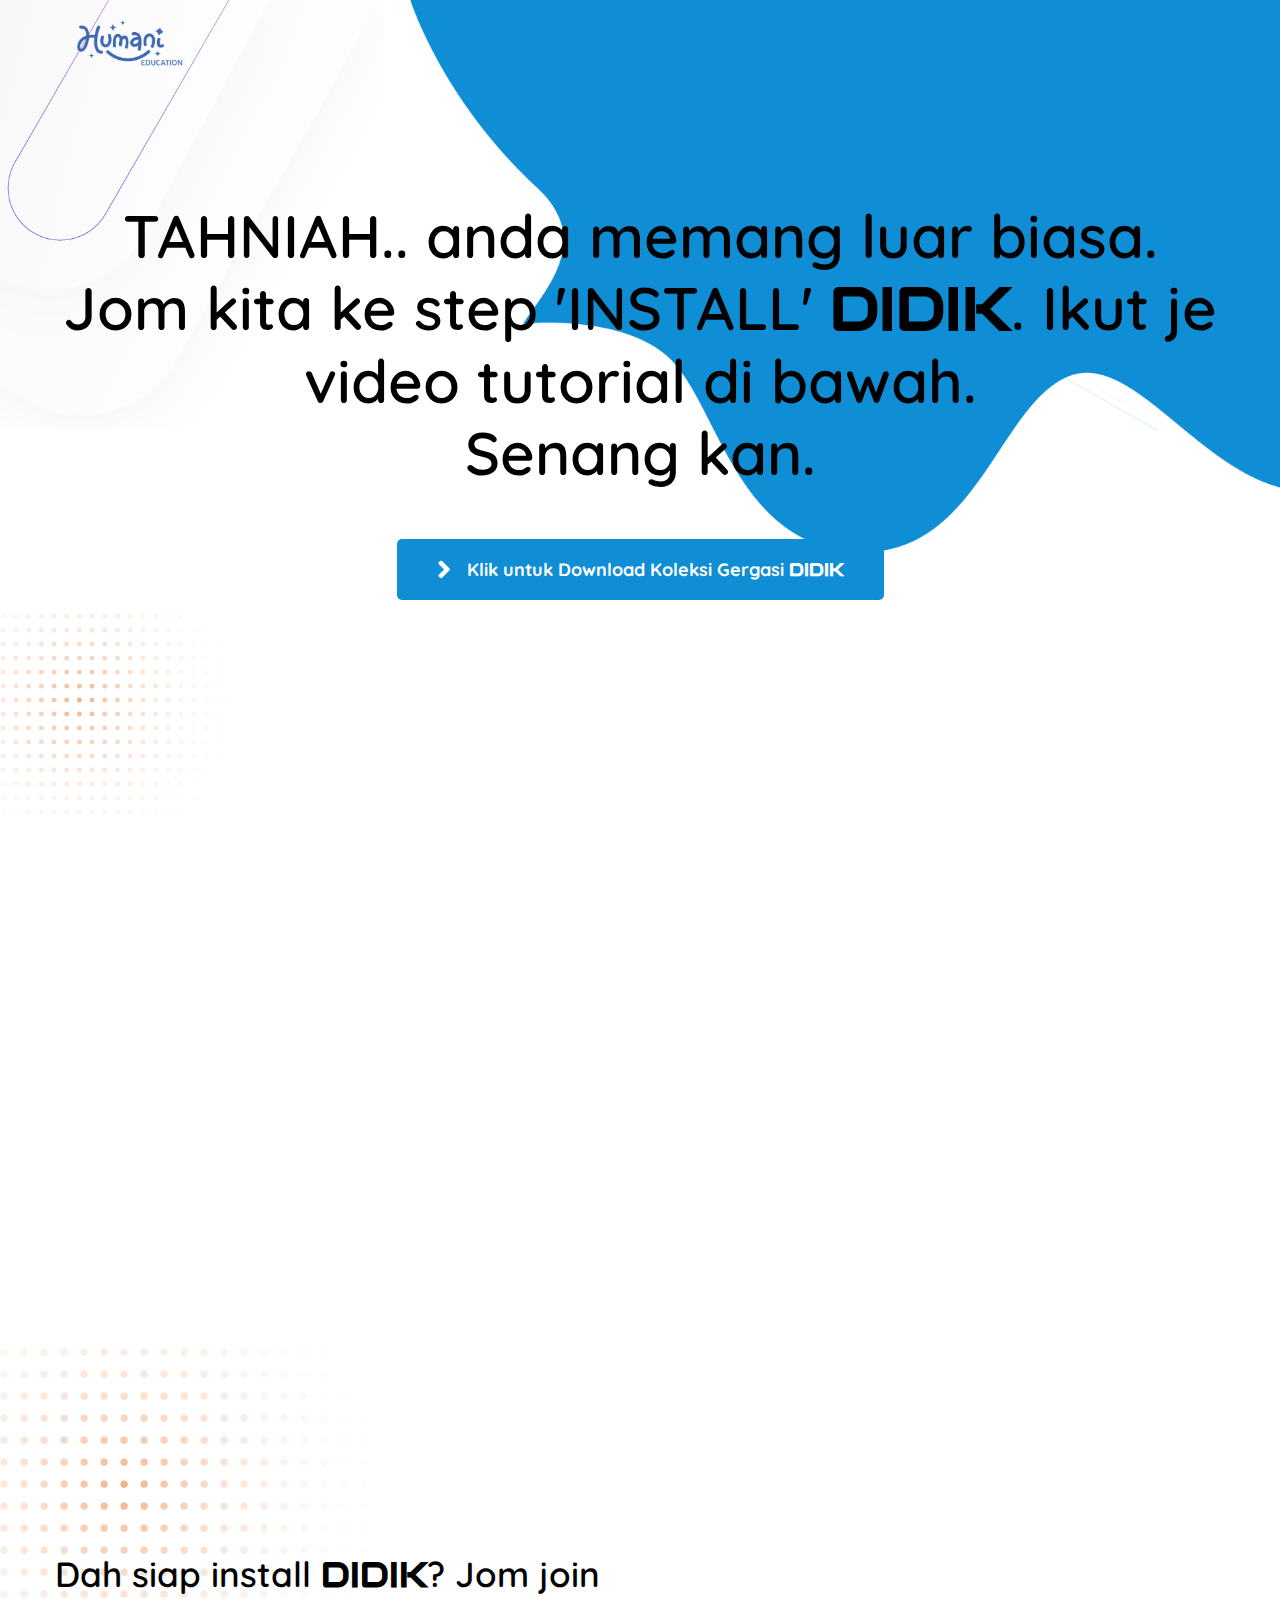
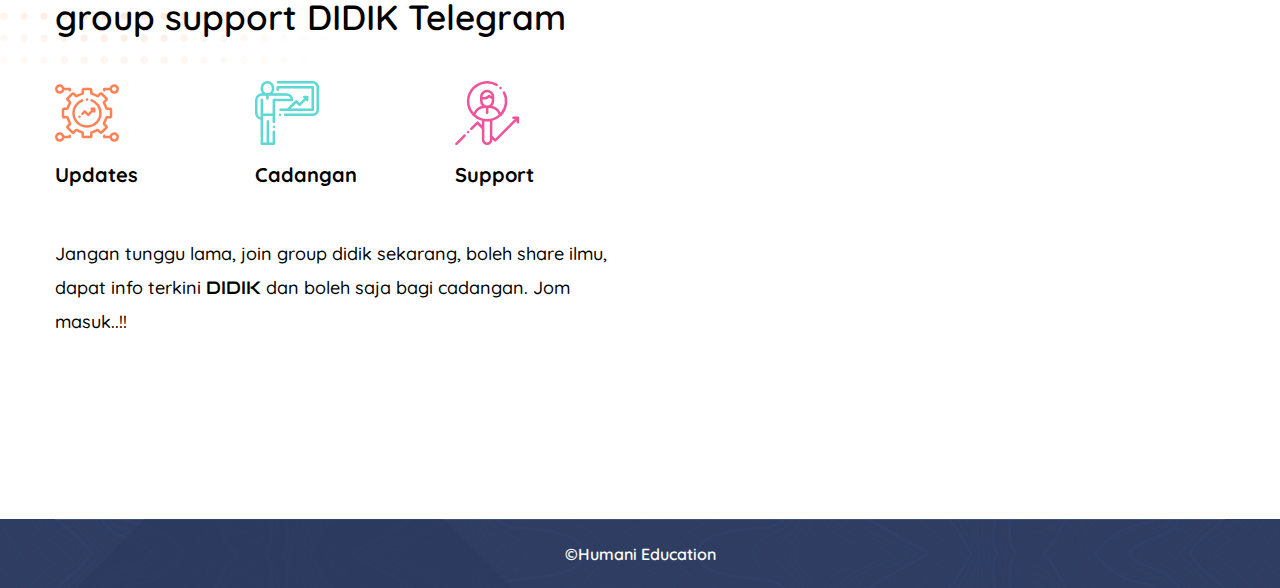
==== installkaw.html @ 41dc665b "v1.0.19-Ray" ====
<!doctype html>
<html class="no-js" lang="en">

<head>
    <meta charset="utf-8">
    
    <!--====== Title ======-->
    <title>Humani Education</title>
    <meta name="description" content="">
    <meta name="viewport" content="width=device-width, initial-scale=1">

    <!--====== Favicon Icon ======-->
    <link rel="shortcut icon" href="assets/images/favicon.png" type="image/png">
    
        
    <!-- CSS
    ============================================ -->

    <!--===== Vendor CSS (Bootstrap & Icon Font) =====-->

    <link rel="stylesheet" href="assets/css/plugins/bootstrap.min.css">
    <link rel="stylesheet" href="assets/css/plugins/fontawesome.min.css">
    <link rel="stylesheet" href="assets/css/plugins/flaticon.css">
    <link rel="stylesheet" href="assets/css/plugins/default.css">


    <!--===== Plugins CSS (All Plugins Files) =====-->
    <link rel="stylesheet" href="assets/css/plugins/animate.css">
    <link rel="stylesheet" href="assets/css/plugins/swiper-bundle.min.css">

    <!--====== Main Style CSS ======-->
    <link rel="stylesheet" href="assets/css/style.css">
    
</head>

<body>
    
    <!--====== Header Start ======-->

    <header class="header-area">
        <nav class="navbar navbar-expand-lg">
            <div class="container position-relative">
                <a class="navbar-brand" href="index.html" style="width: 150px;">
                    <img src="assets/images/logoH.png" alt="Logo">
                </a>

                <button class="navbar-toggler" type="button" data-toggle="collapse" data-target="#navbarContent" style="display:none;">
                    <span class="toggler-icon"></span>
                    <span class="toggler-icon"></span>
                    <span class="toggler-icon"></span>
                </button>
            </div>
        </nav>
    </header>

    <!--====== Header Ends ======-->
    
    <!--====== Banner Start ======-->

    <section id="home" class="banner-area">
        <div class="banner-shape-1">
            <img src="assets/images/shape/shape-2.png" alt="Shape">
        </div>
        <div class="banner-shape-2">
            <img src="assets/images/shape/shape-1.png" alt="Shape">
        </div>
        <div class="banner-shape-3">
            <img src="assets/images/shape/dots.png" alt="Shape">
        </div>

        <div class="banner-content-wrapper">
            <div class="container">
                <div class="row align-items-center">
                    <div class="col-lg-12">
                        <div class="banner-content">
                            <h2 class="title wow fadeInUp center-object" data-wow-duration="1.3s" data-wow-delay="0.2s" style="color: black;">TAHNIAH.. anda memang luar biasa. Jom kita ke step 'INSTALL' <span class="didik-text-logo">DIDIK</span>. Ikut je video tutorial di bawah. <br>Senang kan.</h2>

                            <ul class="download-btn center-object" style="margin-bottom: 30px;">
                                <li>
                                    <a class="apple-store wow fadeInUp" data-wow-duration="1.3s" data-wow-delay="1.2s" href="https://f000.backblazeb2.com/file/humEdu/latest/setup.msi">
                                        <span class="text-2">Klik untuk Download Koleksi Gergasi <span class="didik-text-logo">DIDIK</span></span>
                                        <i class="fas fa-angle-right"></i>
                                    </a>
                                </li>
                            </ul>
                            <div class="video-container"><iframe width="700" height="400" src="https://www.youtube.com/embed/MKi8xhyiDTc?rel=0&autoplay=0&showinfo=0&controls=0" frameborder="0" allow="accelerometer; autoplay; clipboard-write; encrypted-media; gyroscope; picture-in-picture" allowfullscreen></iframe></div>
                        </div>
                    </div>
                </div>
            </div>
        </div>
    </section>

    <section id="discover" class="discover-area">
        <div class="discover-shape shape-1">
            <img src="assets/images/shape/dots-2.png" alt="">
        </div>

        <div class="container">
            <div class="row">
                <div class="col-lg-6">
                    <div class="discover-content-wrapper">
                        <div class="section-title">
                            <!-- <p class="sub-title">After service sale</p> -->
                            <h2 class="title">Dah siap install <span class="didik-text-logo">DIDIK</span>? Jom join group support DIDIK Telegram</h2>
                        </div>
                        <div class="discover-items">
                            <div class="row">
                                <div class="col-sm-4">
                                    <div class="single-item item-1">
                                        <div class="item-icon">
                                            <i class="flaticon-strategy"></i>
                                        </div>
                                        <div class="item-text">
                                            <h4 class="title">Updates</h4>
                                        </div>
                                    </div>
                                </div>
                                <div class="col-sm-4">
                                    <div class="single-item item-2">
                                        <div class="item-icon">
                                            <i class="flaticon-training"></i>
                                        </div>
                                        <div class="item-text">
                                            <h4 class="title">Cadangan</h4>
                                        </div>
                                    </div>
                                </div>
                                <div class="col-sm-4">
                                    <div class="single-item item-3">
                                        <div class="item-icon">
                                            <i class="flaticon-human-resources"></i>
                                        </div>
                                        <div class="item-text">
                                            <h4 class="title">Support</h4>
                                        </div>
                                    </div>
                                </div>
                            </div>
                        </div>
                        <div class="discover-content">
                            <p>Jangan tunggu lama, join group didik sekarang, boleh share ilmu, dapat info terkini <span class="didik-text-logo">DIDIK</span> dan boleh saja bagi cadangan. Jom masuk..!! </p>
                            <div class="center-object">
                            <a class="apple-store wow fadeInUp join-tele" data-wow-duration="1.3s" data-wow-delay="1.2s" href="https://t.me/joinchat/RPLn8Mg7XAWfOtCf">
                                <span class="text-2"><i class="fab fa-telegram" style="margin:0px 7px;"></i>Klik sini Join Group Telegram <span class="didik-text-logo">DIDIK</span></span>
                            </a>
                            </div>
                        </div>
                    </div>
                </div>
            </div>
        </div>
        <div class="discover-image wow fadeIn" data-wow-duration="1s" data-wow-delay="0.4s">
            <div class="image">
                <img src="assets/images/support.png" alt="">
            </div>
        </div>
    </section>

    
    <!--====== Footer Start ======-->

    <footer id="footer" class="footer-area bg_cover" style="background-image: url(assets/images/footer-bg.jpg);">
        <div class="footer-shape shape-1"></div>

        <div class="container">
            <div class="footer-copyright text-center">
                <p style="color: white;">&copy;<a href="#" style="color: white;">Humani Education</a></p>
            </div>
        </div>
    </footer>

    <!--====== Footer Ends ======-->

    <!--====== BACK TOP TOP PART START ======-->

    <a href="#" class="back-to-top"><i class="fal fa-chevron-up"></i></a>

    <!--====== BACK TOP TOP PART ENDS ======-->




    <!--====== Jquery js ======-->
    <script src="assets/js/vendor/jquery-3.5.1.min.js"></script>
    <script src="assets/js/vendor/modernizr-3.7.1.min.js"></script>
    
    <!--====== All Plugins js ======-->
    <script src="assets/js/plugins/popper.min.js"></script>
    <script src="assets/js/plugins/bootstrap.min.js"></script>
    <script src="assets/js/plugins/swiper-bundle.min.js"></script>
    <script src="assets/js/plugins/jquery.easing.min.js"></script>
    <script src="assets/js/plugins/scrolling-nav.js"></script>
    <script src="assets/js/plugins/wow.min.js"></script>
    
    
    <!--====== Main Activation  js ======-->
    <script src="assets/js/main.js"></script>

    
</body>

</html>
---- assets/css/plugins/flaticon.css ----
/*
  	Flaticon icon font: Flaticon
  	Creation date: 24/07/2020 17:14
  	*/

@font-face {
  font-family: "Flaticon";
  src: url("../../fonts/Flaticon.eot");
  src: url("../../fonts/Flaticon.eot?#iefix") format("embedded-opentype"),
       url("../../fonts/Flaticon.woff2") format("woff2"),
       url("../../fonts/Flaticon.woff") format("woff"),
       url("../../fonts/Flaticon.ttf") format("truetype"),
       url("../../fonts/Flaticon.svg#Flaticon") format("svg");
  font-weight: normal;
  font-style: normal;
}

@media screen and (-webkit-min-device-pixel-ratio:0) {
  @font-face {
    font-family: "Flaticon";
    src: url("../../fonts/Flaticon.svg#Flaticon") format("svg");
  }
}

[class^="flaticon-"]:before, [class*=" flaticon-"]:before,
[class^="flaticon-"]:after, [class*=" flaticon-"]:after {   
  font-family: Flaticon;
  font-style: normal;
}

.flaticon-smartphone-2:before { content: "\f100"; }
.flaticon-smartphone:before { content: "\f101"; }
.flaticon-smartphone-1:before { content: "\f102"; }
.flaticon-strategy:before { content: "\f103"; }
.flaticon-training:before { content: "\f104"; }
.flaticon-human-resources:before { content: "\f105"; }
.flaticon-send:before { content: "\f106"; }
.flaticon-shuttle:before { content: "\f107"; }
.flaticon-plane:before { content: "\f108"; }
---- assets/css/plugins/default.css ----
/* Deafult Margin & Padding */
/*-- Margin Top --*/
.mt-5 {
	margin-top: 5px;
}
.mt-10 {
	margin-top: 10px;
}
.mt-15 {
	margin-top: 15px;
}
.mt-20 {
	margin-top: 20px;
}
.mt-25 {
	margin-top: 25px;
}
.mt-30 {
	margin-top: 30px;
}
.mt-35 {
	margin-top: 35px;
}
.mt-40 {
	margin-top: 40px;
}
.mt-45 {
	margin-top: 45px;
}
.mt-50 {
	margin-top: 50px;
}
.mt-55 {
	margin-top: 55px;
}
.mt-60 {
	margin-top: 60px;
}
.mt-65 {
	margin-top: 65px;
}
.mt-70 {
	margin-top: 70px;
}
.mt-75 {
	margin-top: 75px;
}
.mt-80 {
	margin-top: 80px;
}
.mt-85 {
	margin-top: 85px;
}
.mt-90 {
	margin-top: 90px;
}
.mt-95 {
	margin-top: 95px;
}
.mt-100 {
	margin-top: 100px;
}
.mt-105 {
	margin-top: 105px;
}
.mt-110 {
	margin-top: 110px;
}
.mt-115 {
	margin-top: 115px;
}
.mt-120 {
	margin-top: 120px;
}
.mt-125 {
	margin-top: 125px;
}
.mt-130 {
	margin-top: 130px;
}
.mt-135 {
	margin-top: 135px;
}
.mt-140 {
	margin-top: 140px;
}
.mt-145 {
	margin-top: 145px;
}
.mt-150 {
	margin-top: 150px;
}
.mt-155 {
	margin-top: 155px;
}
.mt-160 {
	margin-top: 160px;
}
.mt-165 {
	margin-top: 165px;
}
.mt-170 {
	margin-top: 170px;
}
.mt-175 {
	margin-top: 175px;
}
.mt-180 {
	margin-top: 180px;
}
.mt-185 {
	margin-top: 185px;
}
.mt-190 {
	margin-top: 190px;
}
.mt-195 {
	margin-top: 195px;
}
.mt-200 {
	margin-top: 200px;
}
/*-- Margin Bottom --*/

.mb-5 {
	margin-bottom: 5px;
}
.mb-10 {
	margin-bottom: 10px;
}
.mb-15 {
	margin-bottom: 15px;
}
.mb-20 {
	margin-bottom: 20px;
}
.mb-25 {
	margin-bottom: 25px;
}
.mb-30 {
	margin-bottom: 30px;
}
.mb-35 {
	margin-bottom: 35px;
}
.mb-40 {
	margin-bottom: 40px;
}
.mb-45 {
	margin-bottom: 45px;
}
.mb-50 {
	margin-bottom: 50px;
}
.mb-55 {
	margin-bottom: 55px;
}
.mb-60 {
	margin-bottom: 60px;
}
.mb-65 {
	margin-bottom: 65px;
}
.mb-70 {
	margin-bottom: 70px;
}
.mb-75 {
	margin-bottom: 75px;
}
.mb-80 {
	margin-bottom: 80px;
}
.mb-85 {
	margin-bottom: 85px;
}
.mb-90 {
	margin-bottom: 90px;
}
.mb-95 {
	margin-bottom: 95px;
}
.mb-100 {
	margin-bottom: 100px;
}
.mb-105 {
	margin-bottom: 105px;
}
.mb-110 {
	margin-bottom: 110px;
}
.mb-115 {
	margin-bottom: 115px;
}
.mb-120 {
	margin-bottom: 120px;
}
.mb-125 {
	margin-bottom: 125px;
}
.mb-130 {
	margin-bottom: 130px;
}
.mb-135 {
	margin-bottom: 135px;
}
.mb-140 {
	margin-bottom: 140px;
}
.mb-145 {
	margin-bottom: 145px;
}
.mb-150 {
	margin-bottom: 150px;
}
.mb-155 {
	margin-bottom: 155px;
}
.mb-160 {
	margin-bottom: 160px;
}
.mb-165 {
	margin-bottom: 165px;
}
.mb-170 {
	margin-bottom: 170px;
}
.mb-175 {
	margin-bottom: 175px;
}
.mb-180 {
	margin-bottom: 180px;
}
.mb-185 {
	margin-bottom: 185px;
}
.mb-190 {
	margin-bottom: 190px;
}
.mb-195 {
	margin-bottom: 195px;
}
.mb-200 {
	margin-bottom: 200px;
}
/*-- margin left --*/
.ml-5 {
	margin-left: 5px;
}
.ml-10 {
	margin-left: 10px;
}
.ml-15 {
	margin-left: 15px;
}
.ml-20 {
	margin-left: 20px;
}
.ml-25 {
	margin-left: 25px;
}
.ml-30 {
	margin-left: 30px;
}
.ml-35 {
	margin-left: 35px;
}
.ml-40 {
	margin-left: 40px;
}
.ml-45 {
	margin-left: 45px;
}
.ml-50 {
	margin-left: 50px;
}
.ml-55 {
	margin-left: 55px;
}
.ml-60 {
	margin-left: 60px;
}
.ml-65 {
	margin-left: 65px;
}
.ml-70 {
	margin-left: 70px;
}
.ml-75 {
	margin-left: 75px;
}
.ml-80 {
	margin-left: 80px;
}
.ml-85 {
	margin-left: 85px;
}
.ml-90 {
	margin-left: 90px;
}
.ml-95 {
	margin-left: 95px;
}
.ml-100 {
	margin-left: 100px;
}
.ml-105 {
	margin-left: 105px;
}
.ml-110 {
	margin-left: 110px;
}
.ml-115 {
	margin-left: 115px;
}
.ml-120 {
	margin-left: 120px;
}
.ml-125 {
	margin-left: 125px;
}
.ml-130 {
	margin-left: 130px;
}
.ml-135 {
	margin-left: 135px;
}
.ml-140 {
	margin-left: 140px;
}
.ml-145 {
	margin-left: 145px;
}
.ml-150 {
	margin-left: 150px;
}
.ml-155 {
	margin-left: 155px;
}
.ml-160 {
	margin-left: 160px;
}
.ml-165 {
	margin-left: 165px;
}
.ml-170 {
	margin-left: 170px;
}
.ml-175 {
	margin-left: 175px;
}
.ml-180 {
	margin-left: 180px;
}
.ml-185 {
	margin-left: 185px;
}
.ml-190 {
	margin-left: 190px;
}
.ml-195 {
	margin-left: 195px;
}
.ml-200 {
	margin-left: 200px;
}
/*-- margin right --*/
.mr-5 {
	margin-right: 5px;
}
.mr-10 {
	margin-right: 10px;
}
.mr-15 {
	margin-right: 15px;
}
.mr-20 {
	margin-right: 20px;
}
.mr-25 {
	margin-right: 25px;
}
.mr-30 {
	margin-right: 30px;
}
.mr-35 {
	margin-right: 35px;
}
.mr-40 {
	margin-right: 40px;
}
.mr-45 {
	margin-right: 45px;
}
.mr-50 {
	margin-right: 50px;
}
.mr-55 {
	margin-right: 55px;
}
.mr-60 {
	margin-right: 60px;
}
.mr-65 {
	margin-right: 65px;
}
.mr-70 {
	margin-right: 70px;
}
.mr-75 {
	margin-right: 75px;
}
.mr-80 {
	margin-right: 80px;
}
.mr-85 {
	margin-right: 85px;
}
.mr-90 {
	margin-right: 90px;
}
.mr-95 {
	margin-right: 95px;
}
.mr-100 {
	margin-right: 100px;
}
.mr-105 {
	margin-right: 105px;
}
.mr-110 {
	margin-right: 110px;
}
.mr-115 {
	margin-right: 115px;
}
.mr-120 {
	margin-right: 120px;
}
.mr-125 {
	margin-right: 125px;
}
.mr-130 {
	margin-right: 130px;
}
.mr-135 {
	margin-right: 135px;
}
.mr-140 {
	margin-right: 140px;
}
.mr-145 {
	margin-right: 145px;
}
.mr-150 {
	margin-right: 150px;
}
.mr-155 {
	margin-right: 155px;
}
.mr-160 {
	margin-right: 160px;
}
.mr-165 {
	margin-right: 165px;
}
.mr-170 {
	margin-right: 170px;
}
.mr-175 {
	margin-right: 175px;
}
.mr-180 {
	margin-right: 180px;
}
.mr-185 {
	margin-right: 185px;
}
.mr-190 {
	margin-right: 190px;
}
.mr-195 {
	margin-right: 195px;
}
.mr-200 {
	margin-right: 200px;
}


/*-- Padding Top --*/

.pt-5 {
	padding-top: 5px;
}
.pt-10 {
	padding-top: 10px;
}
.pt-15 {
	padding-top: 15px;
}
.pt-20 {
	padding-top: 20px;
}
.pt-25 {
	padding-top: 25px;
}
.pt-30 {
	padding-top: 30px;
}
.pt-35 {
	padding-top: 35px;
}
.pt-40 {
	padding-top: 40px;
}
.pt-45 {
	padding-top: 45px;
}
.pt-50 {
	padding-top: 50px;
}
.pt-55 {
	padding-top: 55px;
}
.pt-60 {
	padding-top: 60px;
}
.pt-65 {
	padding-top: 65px;
}
.pt-70 {
	padding-top: 70px;
}
.pt-75 {
	padding-top: 75px;
}
.pt-80 {
	padding-top: 80px;
}
.pt-85 {
	padding-top: 85px;
}
.pt-90 {
	padding-top: 90px;
}
.pt-95 {
	padding-top: 95px;
}
.pt-100 {
	padding-top: 100px;
}
.pt-105 {
	padding-top: 105px;
}
.pt-110 {
	padding-top: 110px;
}
.pt-115 {
	padding-top: 115px;
}
.pt-120 {
	padding-top: 120px;
}
.pt-125 {
	padding-top: 125px;
}
.pt-130 {
	padding-top: 130px;
}
.pt-135 {
	padding-top: 135px;
}
.pt-140 {
	padding-top: 140px;
}
.pt-145 {
	padding-top: 145px;
}
.pt-150 {
	padding-top: 150px;
}
.pt-155 {
	padding-top: 155px;
}
.pt-160 {
	padding-top: 160px;
}
.pt-165 {
	padding-top: 165px;
}
.pt-170 {
	padding-top: 170px;
}
.pt-175 {
	padding-top: 175px;
}
.pt-180 {
	padding-top: 180px;
}
.pt-185 {
	padding-top: 185px;
}
.pt-190 {
	padding-top: 190px;
}
.pt-195 {
	padding-top: 195px;
}
.pt-200 {
	padding-top: 200px;
}
/*-- Padding Bottom --*/

.pb-5 {
	padding-bottom: 5px;
}
.pb-10 {
	padding-bottom: 10px;
}
.pb-15 {
	padding-bottom: 15px;
}
.pb-20 {
	padding-bottom: 20px;
}
.pb-25 {
	padding-bottom: 25px;
}
.pb-30 {
	padding-bottom: 30px;
}
.pb-35 {
	padding-bottom: 35px;
}
.pb-40 {
	padding-bottom: 40px;
}
.pb-45 {
	padding-bottom: 45px;
}
.pb-50 {
	padding-bottom: 50px;
}
.pb-55 {
	padding-bottom: 55px;
}
.pb-60 {
	padding-bottom: 60px;
}
.pb-65 {
	padding-bottom: 65px;
}
.pb-70 {
	padding-bottom: 70px;
}
.pb-75 {
	padding-bottom: 75px;
}
.pb-80 {
	padding-bottom: 80px;
}
.pb-85 {
	padding-bottom: 85px;
}
.pb-90 {
	padding-bottom: 90px;
}
.pb-95 {
	padding-bottom: 95px;
}
.pb-100 {
	padding-bottom: 100px;
}
.pb-105 {
	padding-bottom: 105px;
}
.pb-110 {
	padding-bottom: 110px;
}
.pb-115 {
	padding-bottom: 115px;
}
.pb-120 {
	padding-bottom: 120px;
}
.pb-125 {
	padding-bottom: 125px;
}
.pb-130 {
	padding-bottom: 130px;
}
.pb-135 {
	padding-bottom: 135px;
}
.pb-140 {
	padding-bottom: 140px;
}
.pb-145 {
	padding-bottom: 145px;
}
.pb-150 {
	padding-bottom: 150px;
}
.pb-155 {
	padding-bottom: 155px;
}
.pb-160 {
	padding-bottom: 160px;
}
.pb-165 {
	padding-bottom: 165px;
}
.pb-170 {
	padding-bottom: 170px;
}
.pb-175 {
	padding-bottom: 175px;
}
.pb-180 {
	padding-bottom: 180px;
}
.pb-185 {
	padding-bottom: 185px;
}
.pb-190 {
	padding-bottom: 190px;
}
.pb-195 {
	padding-bottom: 195px;
}
.pb-200 {
	padding-bottom: 200px;
}

/*-- Padding left --*/

.pl-0 {
	padding-left: 0px;
}
.pl-5 {
	padding-left: 5px;
}
.pl-10 {
	padding-left: 10px;
}
.pl-15 {
	padding-left: 15px;
}
.pl-20 {
	padding-left: 20px;
}
.pl-25 {
	padding-left: 25px;
}
.pl-30 {
	padding-left: 30px;
}
.pl-35 {
	padding-left: 35px;
}
.pl-40 {
	padding-left: 40px;
}
.pl-45 {
	padding-left: 45px;
}
.pl-50 {
	padding-left: 50px;
}
.pl-55 {
	padding-left: 55px;
}
.pl-60 {
	padding-left: 60px;
}
.pl-65 {
	padding-left: 65px;
}
.pl-70 {
	padding-left: 70px;
}
.pl-75 {
	padding-left: 75px;
}
.pl-80 {
	padding-left: 80px;
}
.pl-85 {
	padding-left: 85px;
}
.pl-90 {
	padding-left: 90px;
}
.pl-100 {
	padding-left: 100px;
}
.pl-105 {
	padding-left: 105px;
}
.pl-110 {
	padding-left: 110px;
}
.pl-115 {
	padding-left: 115px;
}
.pl-120 {
	padding-left: 120px;
}
.pl-125 {
	padding-left: 125px;
}
/*-- Padding right --*/

.pr-0 {
	padding-right: 0px;
}
.pr-5 {
	padding-right: 5px;
}
.pr-10 {
	padding-right: 10px;
}
.pr-15 {
	padding-right: 15px;
}
.pr-20 {
	padding-right: 20px;
}
.pr-25 {
	padding-right: 25px;
}
.pr-30 {
	padding-right: 30px;
}
.pr-35 {
	padding-right: 35px;
}
.pr-40 {
	padding-right: 40px;
}
.pr-45 {
	padding-right: 45px;
}
.pr-50 {
	padding-right: 50px;
}
.pr-55 {
	padding-right: 55px;
}
.pr-60 {
	padding-right: 60px;
}
.pr-65 {
	padding-right: 65px;
}
.pr-70 {
	padding-right: 70px;
}
.pr-75 {
	padding-right: 75px;
}
.pr-80 {
	padding-right: 80px;
}
.pr-85 {
	padding-right: 85px;
}
.pr-90 {
	padding-right: 90px;
}
.pr-95 {
	padding-right: 95px;
}
.pr-100 {
	padding-right: 100px;
}
.pr-105 {
	padding-right: 105px;
}
/* Background Color */

.gray-bg {
	background: #f6f6f6;
}
.white-bg {
	background: #fff;
}
.black-bg {
	background: #222;
}
/* Color */

.white {
	color: #fff;
}
.black {
	color: #222;
}
/* black overlay */

[data-overlay] {
	position: relative;
}
[data-overlay]::before {
	background: #000 none repeat scroll 0 0;
	content: "";
	height: 100%;
	left: 0;
	position: absolute;
	top: 0;
	width: 100%;
	z-index: 1;
}
[data-overlay="3"]::before {
	opacity: 0.3;
}
[data-overlay="4"]::before {
	opacity: 0.4;
}
[data-overlay="5"]::before {
	opacity: 0.5;
}
[data-overlay="6"]::before {
	opacity: 0.6;
}
[data-overlay="7"]::before {
	opacity: 0.7;
}
[data-overlay="8"]::before {
	opacity: 0.8;
}
[data-overlay="9"]::before {
	opacity: 0.9;
}
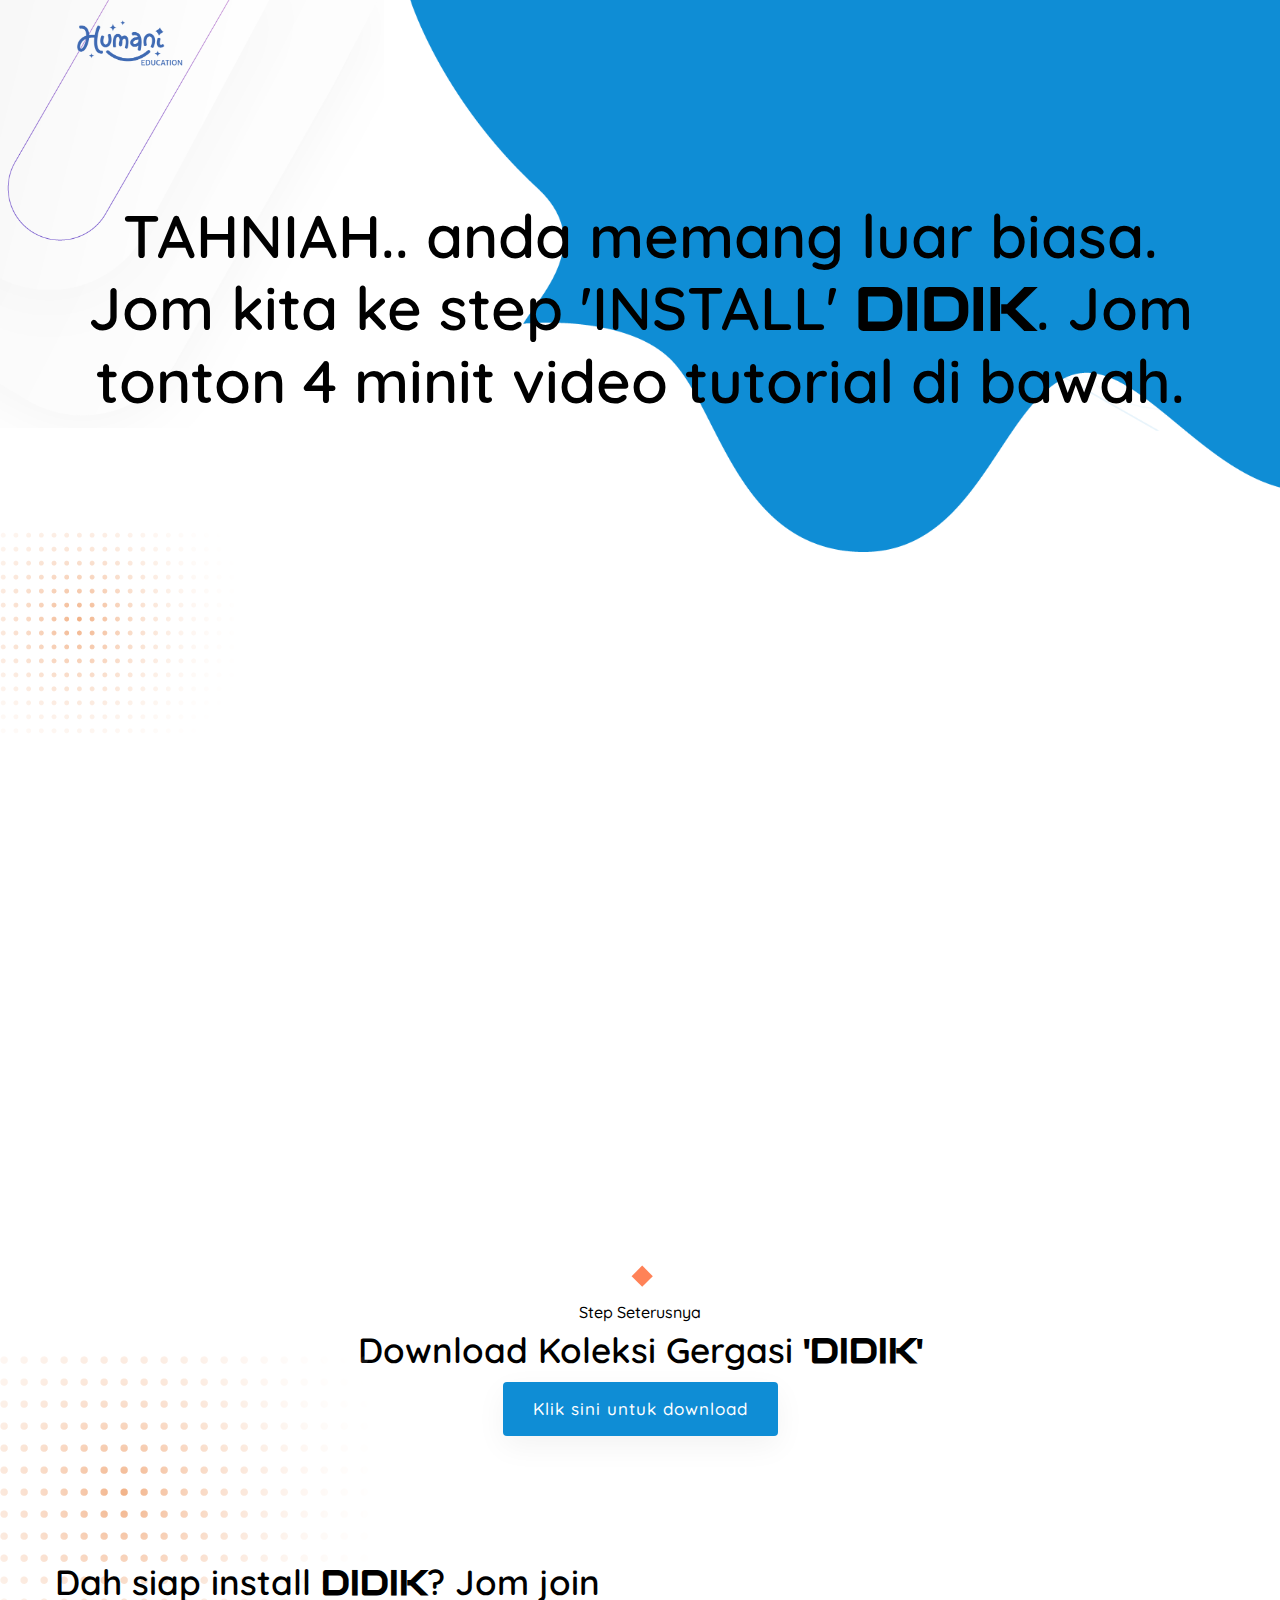
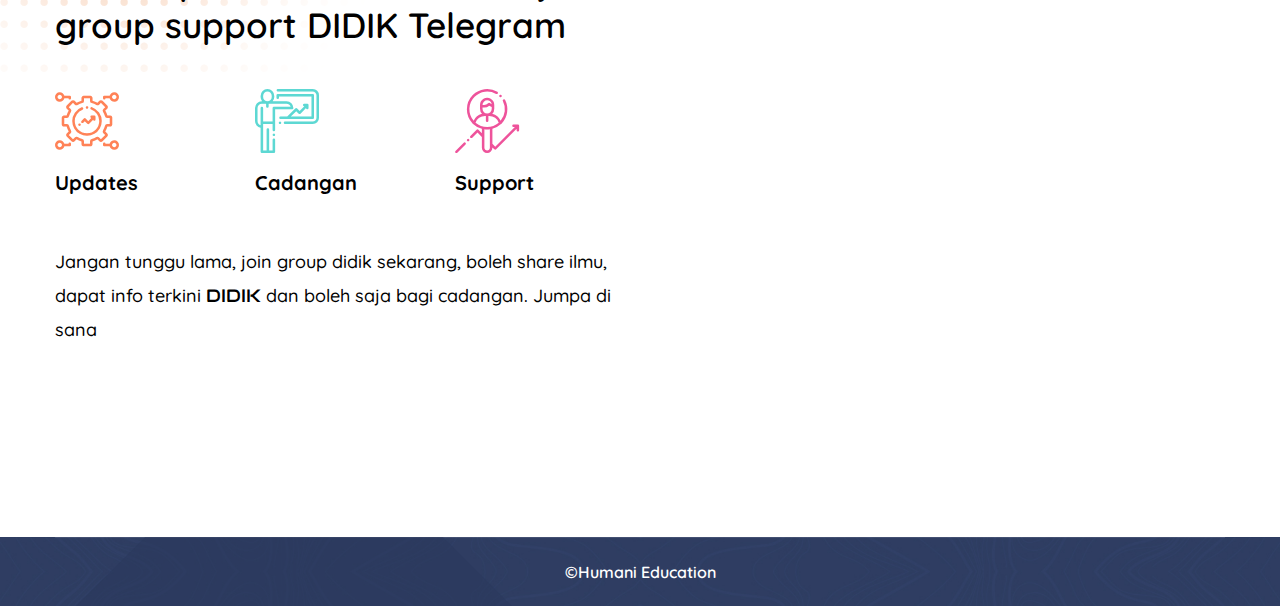
==== commit 9647f67e: "v1.0.20-Ray" ====
--- a/installkaw.html
+++ b/installkaw.html
@@ -73,18 +73,23 @@
                 <div class="row align-items-center">
                     <div class="col-lg-12">
                         <div class="banner-content">
-                            <h2 class="title wow fadeInUp center-object" data-wow-duration="1.3s" data-wow-delay="0.2s" style="color: black;">TAHNIAH.. anda memang luar biasa. Jom kita ke step 'INSTALL' <span class="didik-text-logo">DIDIK</span>. Ikut je video tutorial di bawah. <br>Senang kan.</h2>
-
-                            <ul class="download-btn center-object" style="margin-bottom: 30px;">
-                                <li>
-                                    <a class="apple-store wow fadeInUp" data-wow-duration="1.3s" data-wow-delay="1.2s" href="https://f000.backblazeb2.com/file/humEdu/latest/setup.msi">
-                                        <span class="text-2">Klik untuk Download Koleksi Gergasi <span class="didik-text-logo">DIDIK</span></span>
-                                        <i class="fas fa-angle-right"></i>
-                                    </a>
-                                </li>
-                            </ul>
-                            <div class="video-container"><iframe width="700" height="400" src="https://www.youtube.com/embed/MKi8xhyiDTc?rel=0&autoplay=0&showinfo=0&controls=0" frameborder="0" allow="accelerometer; autoplay; clipboard-write; encrypted-media; gyroscope; picture-in-picture" allowfullscreen></iframe></div>
-                        </div>
+                            <h2 class="title wow center-object" data-wow-duration="1.3s" data-wow-delay="0.2s" style="color: black;margin-bottom:50px;">TAHNIAH.. anda memang luar biasa. Jom kita ke step 'INSTALL' <span class="didik-text-logo">DIDIK</span>. Jom tonton 4 minit video tutorial di bawah.</h2>
+                            <div class="video-container"><iframe width="700" height="400" src="https://www.youtube.com/embed/vUo9oXncBe4?rel=0&autoplay=0&showinfo=0&controls=1" frameborder="0" allow="accelerometer; autoplay; clipboard-write; encrypted-media; gyroscope; picture-in-picture" allowfullscreen></iframe></div>
+                        </div>
+                    </div>
+                </div>
+            </div>
+        </div>
+    </section>
+
+    <section id="screenshot" class="screenshot-area" style="padding-top: 0px;">
+        <div class="container">
+            <div class="row">
+                <div class="col-lg-12">
+                    <div class="section-title text-center">
+                        <p class="sub-title">Step Seterusnya</p>
+                        <h2 class="title"> Download Koleksi Gergasi <span class="didik-text-logo">'DIDIK'</span></h2>
+                        <a href="https://f000.backblazeb2.com/file/humEdu/latest/setup.msi" class="main-btn main-btn-2" style="margin-top: 10px;font-size: 17px;letter-spacing: 1px;">Klik sini untuk download</span></a>
                     </div>
                 </div>
             </div>
@@ -139,7 +144,7 @@
                             </div>
                         </div>
                         <div class="discover-content">
-                            <p>Jangan tunggu lama, join group didik sekarang, boleh share ilmu, dapat info terkini <span class="didik-text-logo">DIDIK</span> dan boleh saja bagi cadangan. Jom masuk..!! </p>
+                            <p>Jangan tunggu lama, join group didik sekarang, boleh share ilmu, dapat info terkini <span class="didik-text-logo">DIDIK</span> dan boleh saja bagi cadangan. Jumpa di sana </p>
                             <div class="center-object">
                             <a class="apple-store wow fadeInUp join-tele" data-wow-duration="1.3s" data-wow-delay="1.2s" href="https://t.me/joinchat/RPLn8Mg7XAWfOtCf">
                                 <span class="text-2"><i class="fab fa-telegram" style="margin:0px 7px;"></i>Klik sini Join Group Telegram <span class="didik-text-logo">DIDIK</span></span>
--- a/assets/css/style.css
+++ b/assets/css/style.css
@@ -250,6 +250,7 @@
   padding: 10px 0;
  }
   .header-area.sticky {
+    display: none;
     position: fixed;
     top: 0;
     left: 0;
@@ -3100,6 +3101,7 @@
 /*# sourceMappingURL=style.css.map */
 .center-object {
   text-align: center;
+  margin-top: 10px;
 }
 .join-tele {
   padding: 15px 40px;
@@ -3110,4 +3112,15 @@
   -webkit-border-radius: 4px;
   -moz-border-radius: 4px;
   border-radius: 4px;
+}
+
+.kuponDiskon{
+  letter-spacing: 2px;
+  background-color:#a31dae;
+  -webkit-border-radius: 4px;
+  -moz-border-radius: 4px;
+  border-radius: 4px;
+  padding: 3px 10px;
+  color: white;
+  font-weight: 700;
 }